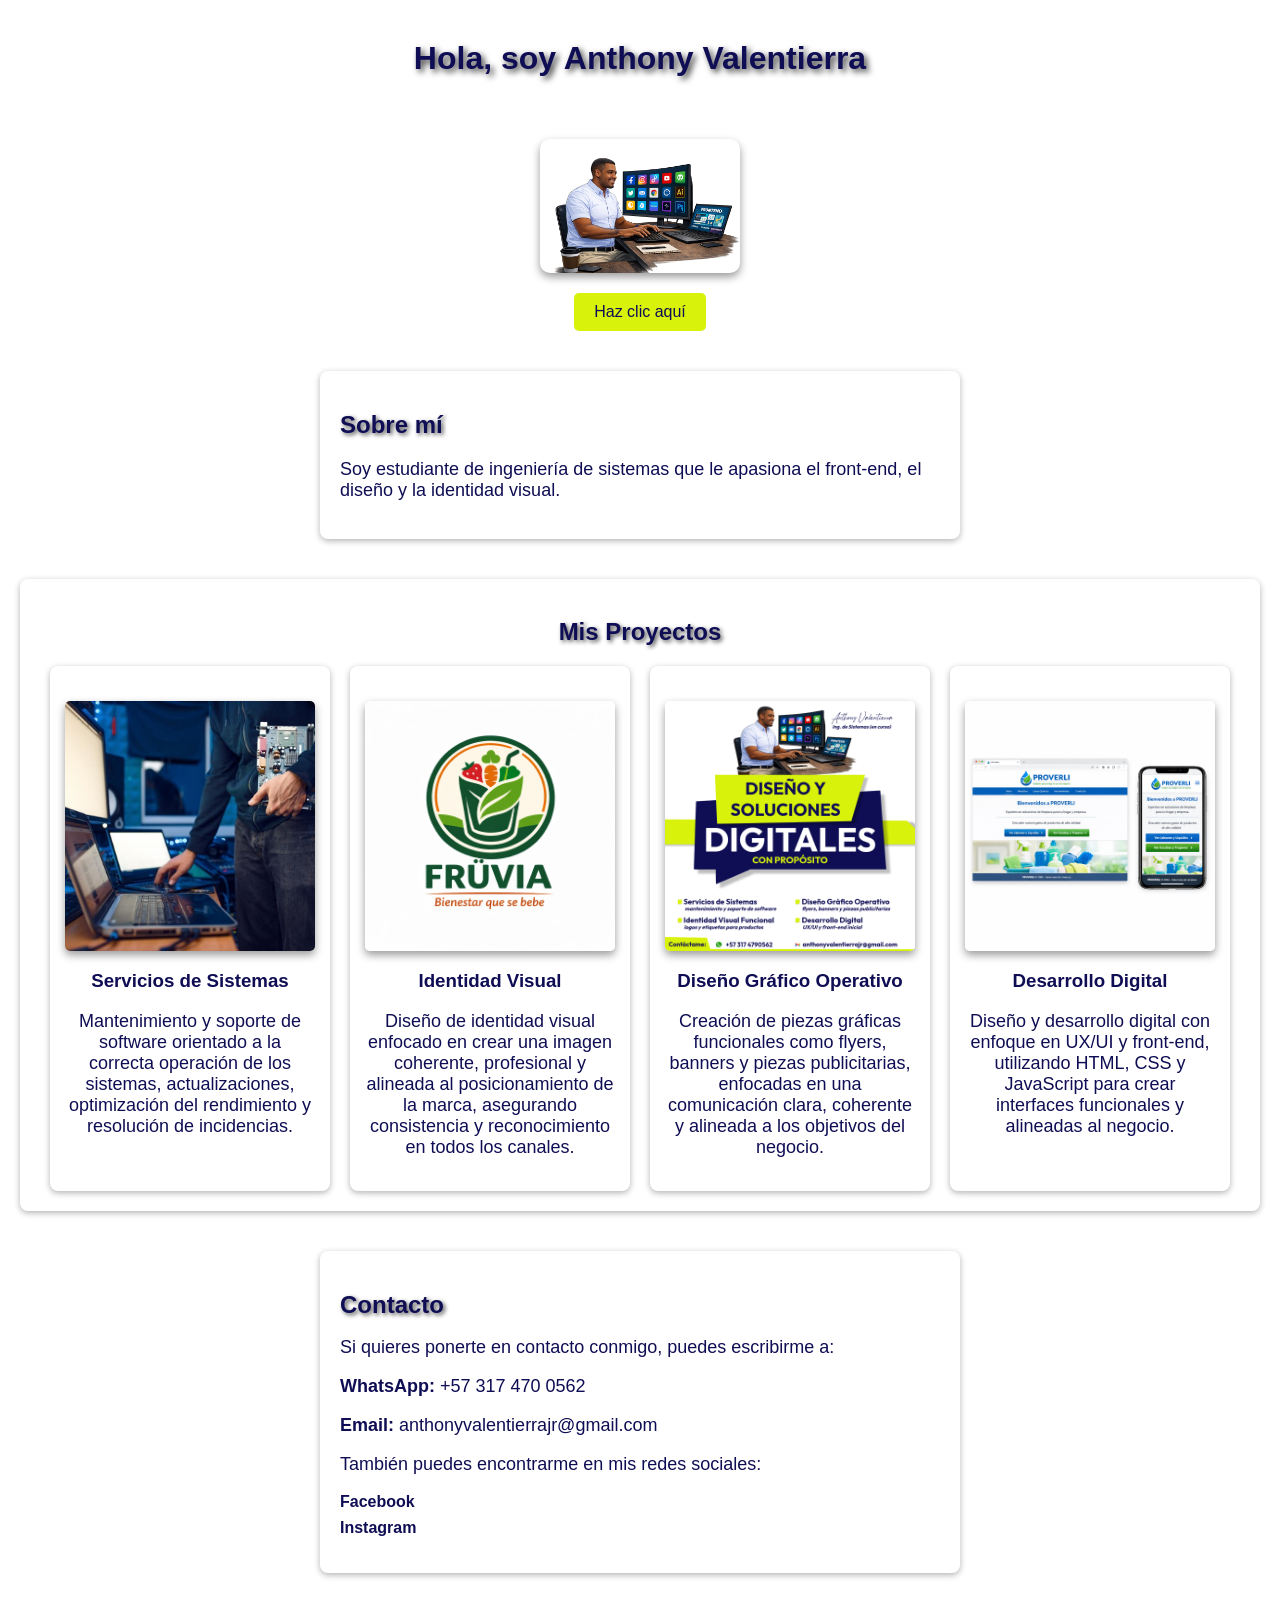
==== index.html @ 350c82b1 "Estructura inicial del sitio web" ====
<!DOCTYPE html>
<html lang="es">
<head>
    <meta charset="UTF-8">
    <title>Anthony Valentierra - Diseño Digital</title>
    <link rel="stylesheet" href="style.css">
</head>
<body>
    <h1>Hola, soy Anthony Valentierra</h1>
    <p>¡Diseño y doy soluciones digitales con propósito!</p>

    <img src="img/Ilustración digital 1 copy.png" alt="Logo de Anthony" width="200">

    <button onclick="saludar()">Haz clic aquí</button>

    <section>
        <h2>Sobre mí</h2>
        <p>Soy estudiante de ingeniería de sistemas que le apasiona el front-end, el diseño y la identidad visual.</p>
    </section>

  <section class="proyectos">
    <h2>Mis Proyectos</h2>
    <div class="contenedor-proyectos">
        <div class="tarjeta">
            <img src="img/computer-engineer-holds-pc-motherboard-network-equipment-maintenance-it-manager-his-workplace-professional-business-security-1-1.jpg" alt="Proyecto 1">
            <h3>Servicios de Sistemas</h3>
            <p>Mantenimiento y soporte de software orientado a la correcta operación de los sistemas, actualizaciones, optimización del rendimiento y resolución de incidencias.</p>
        </div>

        <div class="tarjeta">
            <img src="img/FRÜVIA_logo.jpeg" alt="Proyecto 2">
            <h3>Identidad Visual</h3>
            <p>Diseño de identidad visual enfocado en crear una imagen coherente, profesional y alineada al posicionamiento de la marca, asegurando consistencia y reconocimiento en todos los canales.</p>
        </div>

        <div class="tarjeta">
            <img src="img/FLYER DISEÑO Y SOLUCIONES DIGITALES CON PROPÓSITO.jpg" alt="Proyecto 3">
            <h3>Diseño Gráfico Operativo</h3>
            <p>Creación de piezas gráficas funcionales como flyers, banners y piezas publicitarias, enfocadas en una comunicación clara, coherente y alineada a los objetivos del negocio.</p>
        </div>

        <div class="tarjeta">
            <img src="img/PROVERLI idea visual de la web.jpg" alt="Proyecto 4">
            <h3>Desarrollo Digital</h3>
            <p>Diseño y desarrollo digital con enfoque en UX/UI y front-end, utilizando HTML, CSS y JavaScript para crear interfaces funcionales y alineadas al negocio.</p>
        </div>
    </div>
</section>

<section class="contacto">
    <h2>Contacto</h2>
    <p>Si quieres ponerte en contacto conmigo, puedes escribirme a:</p>
    <p><strong>WhatsApp:</strong> +57 317 470 0562</p>
    <p><strong>Email:</strong> anthonyvalentierrajr@gmail.com</p>
    <p>También puedes encontrarme en mis redes sociales:</p>
    <ul>
        <li><a href="https://www.facebook.com/anthony.valentierra" target="_blank">Facebook</a></li>
        <li><a href="https://www.instagram.com/anthonyvalg" target="_blank">Instagram</a></li>
    </ul>
</section>

    <script src="script.js"></script>
</body>
</html>
---- style.css ----
body {
  font-family: 'Segoe UI', Arial, sans-serif;
  background-color: #ffffff;
  color: #ffffff;
  margin: 0;
  padding: 0;
  text-align: center;
}

h1 {
  color: #0f0e54;
  margin-top: 40px;
  text-shadow: 3px 3px 6px rgba(0,0,0,0.8);
}

p {
  font-size: 18px;
}

button {
  background-color: #d9f20c;
  color: #0f0e54;
  border: none;
  padding: 10px 20px;
  font-size: 16px;
  border-radius: 5px;
  cursor: pointer;
  transition: background-color 0.3s ease;
}

button:hover {
  background-color: #c0d60a;
}

img {
  display: block;
  margin: 20px auto;
  border-radius: 10px;
  box-shadow: 0 4px 8px rgba(0,0,0,0.4);
}

section {
  margin: 40px auto;
  max-width: 600px;
  text-align: left;
  padding: 20px;
  background-color: #ffffff;
  color: #0f0e54;
  border-radius: 8px;
  box-shadow: 0 2px 6px rgba(0,0,0,0.3);
}

section h2 {
  color: #0f0e54;
  text-shadow: 2px 2px 4px rgba(0,0,0,0.7);
}

.proyectos {
  margin: 40px auto;
  max-width: 1200px;
  padding: 20px;
  background-color: #ffffff;
  color: #0f0e54;
  border-radius: 8px;
  box-shadow: 0 2px 6px rgba(0,0,0,0.3);
  text-align: center;
}

.proyectos h2 {
  color: #0f0e54;
  text-shadow: 2px 2px 4px rgba(0,0,0,0.7);
  margin-bottom: 20px;
}

.contenedor-proyectos {
  display: flex;
  justify-content: center;
  flex-wrap: wrap;
  gap: 20px;
}

.tarjeta {
  flex: 0 0 250px;
  padding: 15px;
  background-color: #ffffff;
  color: #0f0e54;
  border-radius: 8px;
  box-shadow: 0 2px 6px rgba(0,0,0,0.3);
  transition: transform 0.3s ease;
}

.tarjeta:hover {
  transform: scale(1.05);
}

.tarjeta img {
  width: 100%;
  border-radius: 5px;
  margin-bottom: 10px;
}

.contacto h2 {
  color: #0f0e54;
  margin-bottom: 15px;
}

.contacto ul {
  list-style: none;
  padding: 0;
}

.contacto li {
  margin: 8px 0;
}

.contacto a {
  color: #0f0e54;
  text-decoration: none;
  font-weight: bold;
}

.contacto a:hover {
  color: #d9f20c;
}
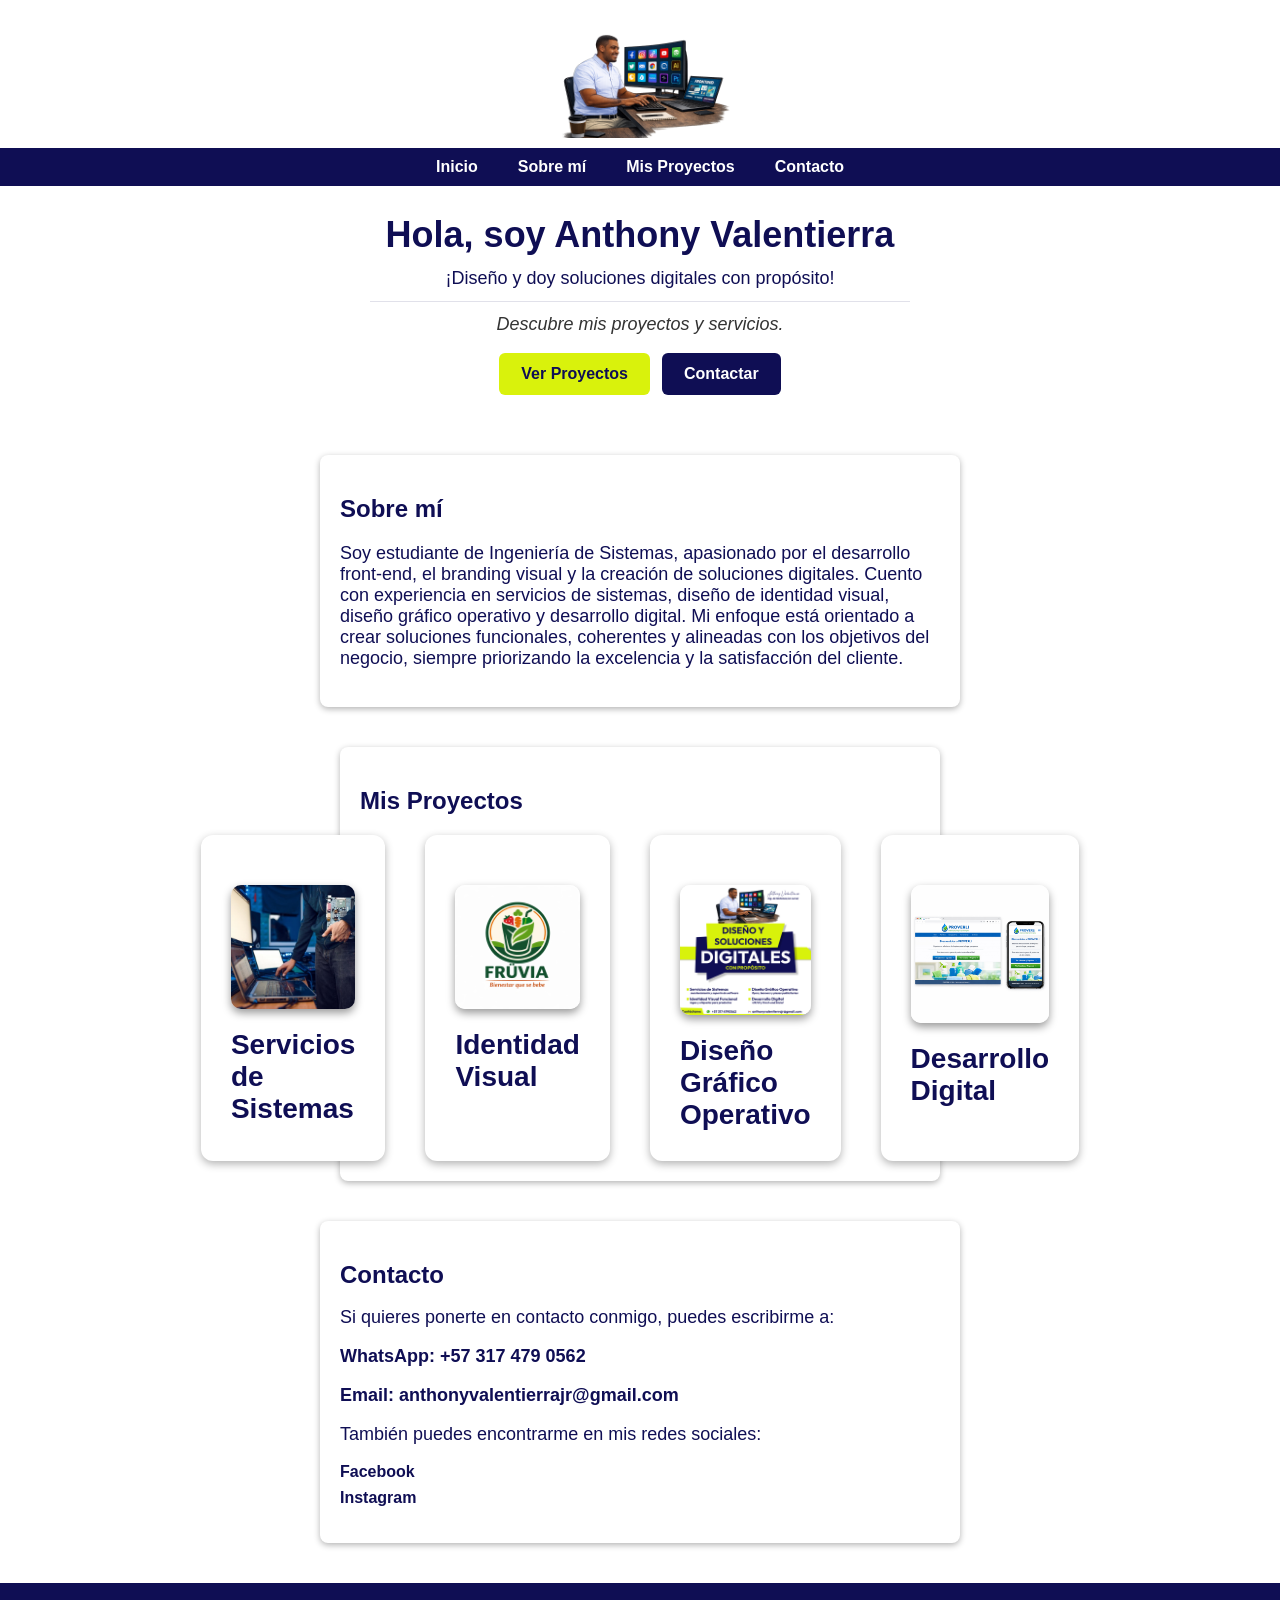
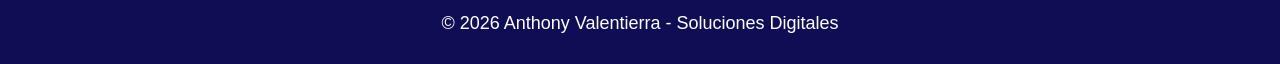
==== commit 4b25d6c4: "mejoras en responsive navbar" ====
--- a/index.html
+++ b/index.html
@@ -1,64 +1,85 @@
 <!DOCTYPE html>
 <html lang="es">
 <head>
-    <meta charset="UTF-8">
-    <title>Anthony Valentierra - Diseño Digital</title>
-    <link rel="stylesheet" href="style.css">
+  <meta charset="UTF-8">
+  <title>Anthony Valentierra - Soluciones Digitales</title>
+  <link rel="stylesheet" href="style.css">
 </head>
 <body>
-    <h1>Hola, soy Anthony Valentierra</h1>
-    <p>¡Diseño y doy soluciones digitales con propósito!</p>
 
-    <img src="img/Ilustración digital 1 copy.png" alt="Logo de Anthony" width="200">
+  <header class="site-header">
+    <div class="header-top">
+      <img src="img/Ilustración digital 1 copy.png" alt="Logo de Anthony Valentierra" class="logo">
+    </div>
+    <nav class="main-nav">
+      <ul>
+        <li><a href="index.html">Inicio</a></li>
+        <li><a href="#sobre-mi">Sobre mí</a></li>
+        <li><a href="#proyectos">Mis Proyectos</a></li>
+        <li><a href="#contacto">Contacto</a></li>
+      </ul>
+    </nav>
+  </header>
 
-    <button onclick="saludar()">Haz clic aquí</button>
+  <section class="hero">
+    <div class="hero-inner">
+      <h1>Hola, soy Anthony Valentierra</h1>
+      <p class="hero-sub">¡Diseño y doy soluciones digitales con propósito!</p>
+      <hr class="hero-divider">
+      <p class="hero-lead">Descubre mis proyectos y servicios.</p>
+      <div class="hero-ctas">
+        <a href="#proyectos" class="btn btn-primary">Ver Proyectos</a>
+        <a href="#contacto" class="btn btn-secondary">Contactar</a>
+      </div>
+    </div>
+  </section>
 
-    <section>
-        <h2>Sobre mí</h2>
-        <p>Soy estudiante de ingeniería de sistemas que le apasiona el front-end, el diseño y la identidad visual.</p>
-    </section>
+  <section class="sobre-mi" id="sobre-mi">
+    <h2>Sobre mí</h2>
+    <p>Soy estudiante de Ingeniería de Sistemas, apasionado por el desarrollo front-end, el branding visual y la creación de soluciones digitales. Cuento con experiencia en servicios de sistemas, diseño de identidad visual, diseño gráfico operativo y desarrollo digital. Mi enfoque está orientado a crear soluciones funcionales, coherentes y alineadas con los objetivos del negocio, siempre priorizando la excelencia y la satisfacción del cliente.</p>
+  </section>
 
-  <section class="proyectos">
+  <section class="proyectos" id="proyectos">
     <h2>Mis Proyectos</h2>
     <div class="contenedor-proyectos">
-        <div class="tarjeta">
-            <img src="img/computer-engineer-holds-pc-motherboard-network-equipment-maintenance-it-manager-his-workplace-professional-business-security-1-1.jpg" alt="Proyecto 1">
-            <h3>Servicios de Sistemas</h3>
-            <p>Mantenimiento y soporte de software orientado a la correcta operación de los sistemas, actualizaciones, optimización del rendimiento y resolución de incidencias.</p>
-        </div>
+      <a href="servicios_de_sistemas.html" class="tarjeta">
+        <img src="img/computer-engineer-holds-pc-motherboard-network-equipment-maintenance-it-manager-his-workplace-professional-business-security-1-1.jpg" alt="Servicios de Sistemas">
+        <h3>Servicios de Sistemas</h3>
+      </a>
 
-        <div class="tarjeta">
-            <img src="img/FRÜVIA_logo.jpeg" alt="Proyecto 2">
-            <h3>Identidad Visual</h3>
-            <p>Diseño de identidad visual enfocado en crear una imagen coherente, profesional y alineada al posicionamiento de la marca, asegurando consistencia y reconocimiento en todos los canales.</p>
-        </div>
+      <a href="identidad_visual.html" class="tarjeta">
+        <img src="img/FRÜVIA_logo.jpeg" alt="Identidad Visual">
+        <h3>Identidad Visual</h3>
+      </a>
 
-        <div class="tarjeta">
-            <img src="img/FLYER DISEÑO Y SOLUCIONES DIGITALES CON PROPÓSITO.jpg" alt="Proyecto 3">
-            <h3>Diseño Gráfico Operativo</h3>
-            <p>Creación de piezas gráficas funcionales como flyers, banners y piezas publicitarias, enfocadas en una comunicación clara, coherente y alineada a los objetivos del negocio.</p>
-        </div>
+      <a href="diseño_grafico_operativo.html" class="tarjeta">
+        <img src="img/FLYER DISEÑO Y SOLUCIONES DIGITALES CON PROPÓSITO.jpg" alt="Diseño Gráfico Operativo">
+        <h3>Diseño Gráfico Operativo</h3>
+      </a>
 
-        <div class="tarjeta">
-            <img src="img/PROVERLI idea visual de la web.jpg" alt="Proyecto 4">
-            <h3>Desarrollo Digital</h3>
-            <p>Diseño y desarrollo digital con enfoque en UX/UI y front-end, utilizando HTML, CSS y JavaScript para crear interfaces funcionales y alineadas al negocio.</p>
-        </div>
+      <a href="desarrollo_digital.html" class="tarjeta">
+        <img src="img/PROVERLI idea visual de la web.jpg" alt="Desarrollo Digital">
+        <h3>Desarrollo Digital</h3>
+      </a>
     </div>
-</section>
+  </section>
 
-<section class="contacto">
+  <section class="contacto" id="contacto">
     <h2>Contacto</h2>
     <p>Si quieres ponerte en contacto conmigo, puedes escribirme a:</p>
-    <p><strong>WhatsApp:</strong> +57 317 470 0562</p>
-    <p><strong>Email:</strong> anthonyvalentierrajr@gmail.com</p>
+    <p><strong>WhatsApp:</strong> <a href="https://wa.me/573174790562" target="_blank">+57 317 479 0562</a></p>
+    <p><strong>Email:</strong> <a href="mailto:anthonyvalentierrajr@gmail.com">anthonyvalentierrajr@gmail.com</a></p>
     <p>También puedes encontrarme en mis redes sociales:</p>
     <ul>
-        <li><a href="https://www.facebook.com/anthony.valentierra" target="_blank">Facebook</a></li>
-        <li><a href="https://www.instagram.com/anthonyvalg" target="_blank">Instagram</a></li>
+      <li><a href="https://www.facebook.com/anthony.valentierra" target="_blank">Facebook</a></li>
+      <li><a href="https://www.instagram.com/anthonyvalg" target="_blank">Instagram</a></li>
     </ul>
-</section>
+  </section>
 
-    <script src="script.js"></script>
+  <footer class="site-footer">
+    <p>© 2026 Anthony Valentierra - Soluciones Digitales</p>
+  </footer>
+
+  <script src="script.js"></script>
 </body>
 </html>
--- a/style.css
+++ b/style.css
@@ -1,16 +1,126 @@
 body {
   font-family: 'Segoe UI', Arial, sans-serif;
   background-color: #ffffff;
-  color: #ffffff;
+  color: #0f0e54;
   margin: 0;
   padding: 0;
   text-align: center;
 }
 
-h1 {
-  color: #0f0e54;
-  margin-top: 40px;
-  text-shadow: 3px 3px 6px rgba(0,0,0,0.8);
+.hero {
+  padding: 20px;
+  color: inherit;
+  text-align: center;
+}
+
+.hero-inner {
+  max-width: 900px;
+  margin: 0 auto;
+}
+
+.hero h1 {
+  font-size: 36px;
+  margin: 8px 0 12px 0;
+}
+
+.hero-sub {
+  margin: 0 0 12px 0;
+}
+
+.hero-divider {
+  width: 60%;
+  border: none;
+  height: 1px;
+  background: rgba(15,14,84,0.12);
+  margin: 12px auto;
+}
+
+.hero-lead {
+  color: #333;
+  font-style: italic;
+  margin: 8px 0 18px 0;
+}
+
+.hero-ctas {
+  display: flex;
+  gap: 12px;
+  justify-content: center;
+  flex-wrap: wrap;
+}
+
+.btn {
+  display: inline-block;
+  padding: 12px 22px;
+  border-radius: 6px;
+  text-decoration: none;
+  font-weight: 700;
+}
+
+.btn-primary {
+  background: #d9f20c;
+  color: #0f0e54;
+}
+
+.btn-secondary {
+  background: #0f0e54;
+  color: #ffffff;
+}
+
+.site-header .header-top {
+  max-width: 1100px;
+  margin: 18px auto 10px auto;
+  padding: 0 20px;
+}
+
+.logo {
+  width: 180px;
+  display: block;
+  margin: 0 auto;
+  border-radius: 0;
+  box-shadow: none;
+  background: transparent;
+}
+
+.main-nav {
+  background: #0f0e54;
+}
+
+.main-nav ul {
+  list-style: none;
+  margin: 0;
+  padding: 10px 20px;
+  max-width: 1100px;
+  margin-left: auto;
+  margin-right: auto;
+  display: flex;
+  gap: 20px;
+  justify-content: center;
+}
+
+.main-nav a {
+  color: #fff;
+  text-decoration: none;
+  padding: 8px 10px;
+  font-weight: 600;
+}
+
+.main-nav a:hover {
+  opacity: 0.9;
+}
+
+.hero-banner img {
+  width: 100%;
+  display: block;
+  height: auto;
+  border-radius: 0;
+}
+
+.site-footer {
+  background: #0f0e54;
+  color: #fff;
+  text-align: center;
+  padding: 12px 20px;
+  margin-top: 18px;
 }
 
 p {
@@ -39,68 +149,72 @@
   box-shadow: 0 4px 8px rgba(0,0,0,0.4);
 }
 
-section {
+section:not(.hero) {
   margin: 40px auto;
   max-width: 600px;
   text-align: left;
   padding: 20px;
   background-color: #ffffff;
-  color: #0f0e54;
+  color: inherit;
   border-radius: 8px;
   box-shadow: 0 2px 6px rgba(0,0,0,0.3);
 }
 
 section h2 {
-  color: #0f0e54;
-  text-shadow: 2px 2px 4px rgba(0,0,0,0.7);
+  color: inherit;
 }
 
 .proyectos {
   margin: 40px auto;
-  max-width: 1200px;
-  padding: 20px;
-  background-color: #ffffff;
-  color: #0f0e54;
-  border-radius: 8px;
-  box-shadow: 0 2px 6px rgba(0,0,0,0.3);
-  text-align: center;
-}
-
-.proyectos h2 {
-  color: #0f0e54;
-  text-shadow: 2px 2px 4px rgba(0,0,0,0.7);
-  margin-bottom: 20px;
+  width: 100%;
+  max-width: 100%;
+  padding: 80px 40px;
+  background-color: #ffffff;
+  color: inherit;
+  border-radius: 12px;
+  box-shadow: 0 4px 12px rgba(0,0,0,0.3);
+  text-align: center;
+  box-sizing: border-box;
 }
 
 .contenedor-proyectos {
   display: flex;
   justify-content: center;
   flex-wrap: wrap;
-  gap: 20px;
+  gap: 40px;
 }
 
 .tarjeta {
-  flex: 0 0 250px;
-  padding: 15px;
-  background-color: #ffffff;
-  color: #0f0e54;
-  border-radius: 8px;
-  box-shadow: 0 2px 6px rgba(0,0,0,0.3);
+  flex: 1 1 450px;
+  max-width: 600px;
+  padding: 30px;
+  background-color: #ffffff;
+  color: inherit;
+  border-radius: 12px;
+  box-shadow: 0 3px 8px rgba(0,0,0,0.3);
   transition: transform 0.3s ease;
+  cursor: pointer;
+  text-decoration: none;
 }
 
 .tarjeta:hover {
-  transform: scale(1.05);
+  transform: translateY(-5px);
 }
 
 .tarjeta img {
   width: 100%;
-  border-radius: 5px;
-  margin-bottom: 10px;
+  display: block;
+  height: auto;
+  border-radius: 10px;
+  margin-bottom: 20px;
+}
+
+.tarjeta h3 {
+  margin: 0;
+  font-size: 28px;
 }
 
 .contacto h2 {
-  color: #0f0e54;
   margin-bottom: 15px;
 }
 
@@ -122,3 +236,9 @@
 .contacto a:hover {
   color: #d9f20c;
 }
+
+@media (min-width: 1024px) {
+  .contenedor-proyectos {
+    flex-wrap: nowrap;
+  }
+}
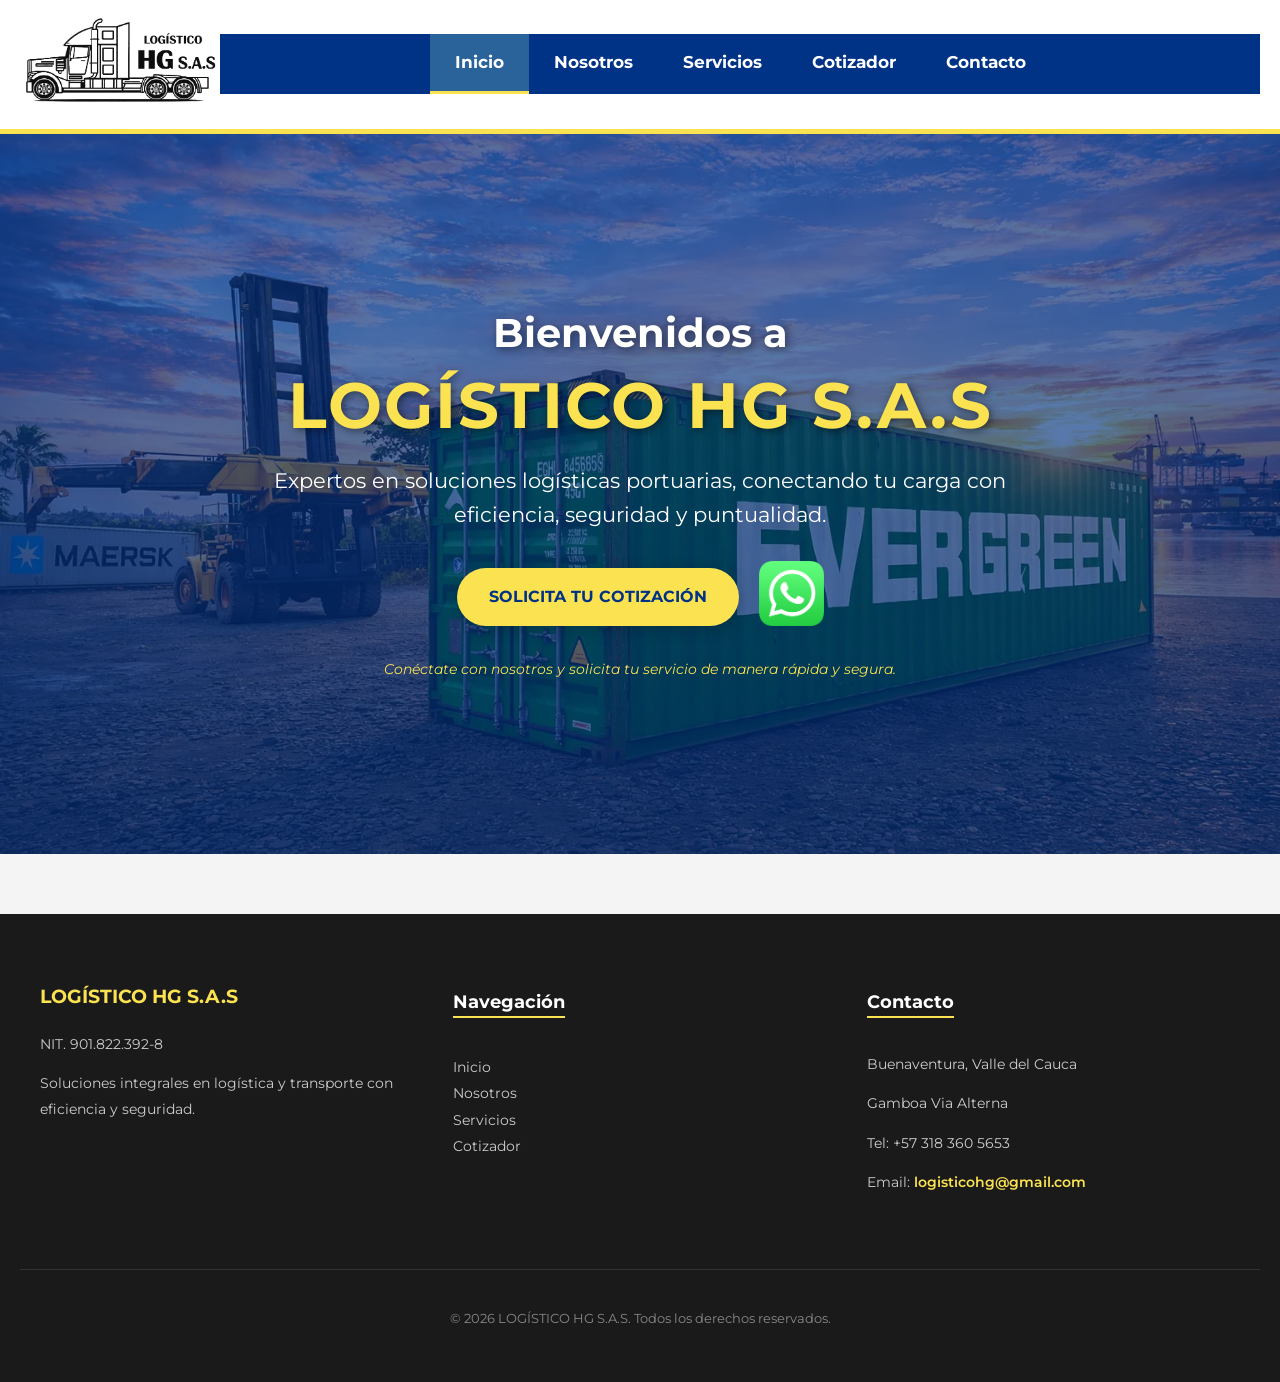
==== commit 3cede5cf: "Subiendo proyecto Logístico HG completo" ====
--- a/index.html
+++ b/index.html
@@ -2,84 +2,108 @@
 <html lang="es">
 <head>
   <meta charset="UTF-8">
-  <title>Anthony Valentierra - Soluciones Digitales</title>
+  <meta name="viewport" content="width=device-width, initial-scale=1.0">
+  <title>Logístico HG S.A.S | Soluciones Logísticas y Portuarias</title>
+  <link href="https://fonts.googleapis.com/css2?family=Montserrat:wght@400;600;700&display=swap" rel="stylesheet">
   <link rel="stylesheet" href="style.css">
 </head>
+
 <body>
 
-  <header class="site-header">
-    <div class="header-top">
-      <img src="img/Ilustración digital 1 copy.png" alt="Logo de Anthony Valentierra" class="logo">
-    </div>
-    <nav class="main-nav">
-      <ul>
-        <li><a href="index.html">Inicio</a></li>
-        <li><a href="#sobre-mi">Sobre mí</a></li>
-        <li><a href="#proyectos">Mis Proyectos</a></li>
-        <li><a href="#contacto">Contacto</a></li>
-      </ul>
-    </nav>
-  </header>
+<header>
+  <div class="logo">
+    <img src="img/logo-logistico-hg.png" alt="Logístico HG Logo">
+  </div>
 
+  <button class="menu-toggle" aria-label="Abrir menú">
+    <span></span>
+    <span></span>
+    <span></span>
+  </button>
+
+  <nav class="nav-container">
+    <ul class="nav-links">
+      <li><a href="index.html" class="active">Inicio</a></li>
+      <li><a href="nosotros.html">Nosotros</a></li>
+      <li><a href="servicios.html">Servicios</a></li>
+      <li><a href="cotizador.html">Cotizador</a></li>
+      <li><a href="contacto.html">Contacto</a></li>
+    </ul>
+  </nav>
+</header>
+
+<main>
   <section class="hero">
-    <div class="hero-inner">
-      <h1>Hola, soy Anthony Valentierra</h1>
-      <p class="hero-sub">¡Diseño y doy soluciones digitales con propósito!</p>
-      <hr class="hero-divider">
-      <p class="hero-lead">Descubre mis proyectos y servicios.</p>
-      <div class="hero-ctas">
-        <a href="#proyectos" class="btn btn-primary">Ver Proyectos</a>
-        <a href="#contacto" class="btn btn-secondary">Contactar</a>
+    <div class="hero-overlay">
+      <div class="hero-content">
+        <h1>Bienvenidos a <br><span>LOGÍSTICO HG S.A.S</span></h1>
+        <p>Expertos en soluciones logísticas portuarias, conectando tu carga con eficiencia, seguridad y puntualidad.</p>
+        
+        <div class="cta-buttons">
+          <a href="cotizador.html" class="btn-azul">Solicita tu cotización</a>
+          <a href="https://wa.me/573183605653?text=Hola,%20me%20gustaría%20recibir%20información%20sobre%20sus%20servicios%20logísticos."
+             class="whatsapp-link" target="_blank">
+             <img src="img/icono-whatsapp.png" alt="WhatsApp" class="icono-whatsapp">
+          </a>
+        </div>
+        
+        <p class="hero-footer-text">Conéctate con nosotros y solicita tu servicio de manera rápida y segura.</p>
       </div>
     </div>
   </section>
+</main>
 
-  <section class="sobre-mi" id="sobre-mi">
-    <h2>Sobre mí</h2>
-    <p>Soy estudiante de Ingeniería de Sistemas, apasionado por el desarrollo front-end, el branding visual y la creación de soluciones digitales. Cuento con experiencia en servicios de sistemas, diseño de identidad visual, diseño gráfico operativo y desarrollo digital. Mi enfoque está orientado a crear soluciones funcionales, coherentes y alineadas con los objetivos del negocio, siempre priorizando la excelencia y la satisfacción del cliente.</p>
-  </section>
+<footer>
+  <div class="footer-container">
+    <div class="footer-column">
+      <h3>LOGÍSTICO HG S.A.S</h3>
+      <p>NIT. 901.822.392-8</p>
+      <p>Soluciones integrales en logística y transporte con eficiencia y seguridad.</p>
+    </div>
 
-  <section class="proyectos" id="proyectos">
-    <h2>Mis Proyectos</h2>
-    <div class="contenedor-proyectos">
-      <a href="servicios_de_sistemas.html" class="tarjeta">
-        <img src="img/computer-engineer-holds-pc-motherboard-network-equipment-maintenance-it-manager-his-workplace-professional-business-security-1-1.jpg" alt="Servicios de Sistemas">
-        <h3>Servicios de Sistemas</h3>
-      </a>
+    <div class="footer-column">
+      <h4>Navegación</h4>
+      <ul>
+        <li><a href="index.html">Inicio</a></li>
+        <li><a href="nosotros.html">Nosotros</a></li>
+        <li><a href="servicios.html">Servicios</a></li>
+        <li><a href="cotizador.html">Cotizador</a></li>
+      </ul>
+    </div>
 
-      <a href="identidad_visual.html" class="tarjeta">
-        <img src="img/FRÜVIA_logo.jpeg" alt="Identidad Visual">
-        <h3>Identidad Visual</h3>
-      </a>
+    <div class="footer-column">
+      <h4>Contacto</h4>
+      <p>Buenaventura, Valle del Cauca</p>
+      <p>Gamboa Via Alterna</p>
+      <p>Tel: +57 318 360 5653</p>
+      <p>Email: <a href="mailto:logisticohg@gmail.com">logisticohg@gmail.com</a></p>
+    </div>
+  </div>
 
-      <a href="diseño_grafico_operativo.html" class="tarjeta">
-        <img src="img/FLYER DISEÑO Y SOLUCIONES DIGITALES CON PROPÓSITO.jpg" alt="Diseño Gráfico Operativo">
-        <h3>Diseño Gráfico Operativo</h3>
-      </a>
+  <div class="footer-bottom">
+    <p>&copy; 2026 LOGÍSTICO HG S.A.S. Todos los derechos reservados.</p>
+  </div>
+</footer>
 
-      <a href="desarrollo_digital.html" class="tarjeta">
-        <img src="img/PROVERLI idea visual de la web.jpg" alt="Desarrollo Digital">
-        <h3>Desarrollo Digital</h3>
-      </a>
-    </div>
-  </section>
+<script>
+  document.addEventListener("DOMContentLoaded", function() {
+    const menuToggle = document.querySelector('.menu-toggle');
+    const navContainer = document.querySelector('.nav-container');
 
-  <section class="contacto" id="contacto">
-    <h2>Contacto</h2>
-    <p>Si quieres ponerte en contacto conmigo, puedes escribirme a:</p>
-    <p><strong>WhatsApp:</strong> <a href="https://wa.me/573174790562" target="_blank">+57 317 479 0562</a></p>
-    <p><strong>Email:</strong> <a href="mailto:anthonyvalentierrajr@gmail.com">anthonyvalentierrajr@gmail.com</a></p>
-    <p>También puedes encontrarme en mis redes sociales:</p>
-    <ul>
-      <li><a href="https://www.facebook.com/anthony.valentierra" target="_blank">Facebook</a></li>
-      <li><a href="https://www.instagram.com/anthonyvalg" target="_blank">Instagram</a></li>
-    </ul>
-  </section>
+    // Menú móvil
+    menuToggle.addEventListener('click', () => {
+      navContainer.classList.toggle('active');
+    });
 
-  <footer class="site-footer">
-    <p>© 2026 Anthony Valentierra - Soluciones Digitales</p>
-  </footer>
+    // Cerrar menú al hacer clic
+    const links = document.querySelectorAll('.nav-links a');
+    links.forEach(link => {
+      link.addEventListener('click', () => {
+        navContainer.classList.remove('active');
+      });
+    });
+  });
+</script>
 
-  <script src="script.js"></script>
 </body>
 </html>
--- a/style.css
+++ b/style.css
@@ -1,244 +1,511 @@
+/* ============================================================
+    1. VARIABLES Y AJUSTES GLOBALES
+   ============================================================ */
+:root {
+  --azul-principal: #003285; /* Azul solicitado para títulos y barra */
+  --azul-oscuro: #2A629A;
+  --amarillo-hg: #FAE251;
+  --blanco: #ffffff;
+  --gris-fondo: #f4f4f4;
+  --negro-footer: #1a1a1a;
+}
+
+* {
+  box-sizing: border-box;
+}
+
 body {
-  font-family: 'Segoe UI', Arial, sans-serif;
-  background-color: #ffffff;
-  color: #0f0e54;
+  font-family: 'Montserrat', Arial, sans-serif;
+  color: #333;
+  line-height: 1.6;
   margin: 0;
   padding: 0;
+  background-color: var(--gris-fondo);
+  overflow-x: hidden;
+}
+
+/* Títulos unificados con el azul de la barra */
+h1, h2, h3, h4 {
+  font-weight: 700;
+  color: var(--azul-principal) !important;
   text-align: center;
-}
-
+  margin-bottom: 20px;
+}
+
+/* ============================================================
+    2. HEADER Y NAVEGACIÓN (BARRA AZUL)
+   ============================================================ */
+header {
+  background-color: var(--blanco);
+  padding: 15px 20px;
+  border-bottom: 5px solid var(--amarillo-hg);
+  display: flex;
+  justify-content: space-between;
+  align-items: center;
+  position: sticky;
+  top: 0;
+  z-index: 1000;
+}
+
+.logo img { 
+  max-width: 200px; 
+  height: auto; 
+}
+
+.menu-toggle {
+  display: none;
+  flex-direction: column;
+  justify-content: space-around;
+  width: 30px;
+  height: 25px;
+  background: transparent;
+  border: none;
+  cursor: pointer;
+}
+
+.menu-toggle span { 
+  width: 30px; 
+  height: 3px; 
+  background-color: var(--azul-principal); 
+  border-radius: 10px; 
+}
+
+nav { 
+  background: var(--azul-principal); 
+  width: 100%; 
+}
+
+nav ul { 
+  list-style: none; 
+  display: flex; 
+  justify-content: center; 
+  margin: 0; 
+  padding: 0; 
+}
+
+nav a {
+  color: var(--blanco);
+  text-decoration: none;
+  font-weight: bold;
+  font-size: 17px;
+  padding: 15px 25px;
+  display: inline-block;
+  transition: 0.3s;
+}
+
+nav a:hover, nav a.active { 
+  background-color: var(--azul-oscuro); 
+  border-bottom: 3px solid var(--amarillo-hg); 
+}
+
+/* ============================================================
+    3. INICIO: BANNER HERO ESTILO ZEBRA (CON TÍTULO ESCALONADO)
+   ============================================================ */
 .hero {
+  position: relative;
+  background-image: url('img/banner-logistico-hg.webp'); 
+  background-size: cover;
+  background-position: center;
+  background-repeat: no-repeat;
+  height: 80vh; 
+  width: 100%;
+  display: flex;
+  align-items: center;
+  justify-content: center;
+  margin: 0;
+}
+
+.hero-overlay {
+  background: rgba(0, 50, 133, 0.65); 
+  width: 100%;
+  height: 100%;
+  display: flex;
+  align-items: center;
+  justify-content: center;
   padding: 20px;
-  color: inherit;
+}
+
+.hero-content {
+  max-width: 900px;
   text-align: center;
-}
-
-.hero-inner {
-  max-width: 900px;
-  margin: 0 auto;
-}
-
-.hero h1 {
-  font-size: 36px;
-  margin: 8px 0 12px 0;
-}
-
-.hero-sub {
-  margin: 0 0 12px 0;
-}
-
-.hero-divider {
-  width: 60%;
-  border: none;
-  height: 1px;
-  background: rgba(15,14,84,0.12);
-  margin: 12px auto;
-}
-
-.hero-lead {
-  color: #333;
-  font-style: italic;
-  margin: 8px 0 18px 0;
-}
-
-.hero-ctas {
-  display: flex;
-  gap: 12px;
-  justify-content: center;
-  flex-wrap: wrap;
-}
-
-.btn {
-  display: inline-block;
-  padding: 12px 22px;
-  border-radius: 6px;
-  text-decoration: none;
+  color: var(--blanco);
+}
+
+/* Ajuste del Título Escalonado */
+.hero-content h1 {
+  font-size: clamp(1.8rem, 4vw, 2.5rem); /* Tamaño para el "Bienvenidos a" */
   font-weight: 700;
-}
-
-.btn-primary {
-  background: #d9f20c;
-  color: #0f0e54;
-}
-
-.btn-secondary {
-  background: #0f0e54;
-  color: #ffffff;
-}
-
-.site-header .header-top {
-  max-width: 1100px;
-  margin: 18px auto 10px auto;
-  padding: 0 20px;
-}
-
-.logo {
-  width: 180px;
-  display: block;
-  margin: 0 auto;
-  border-radius: 0;
-  box-shadow: none;
-  background: transparent;
-}
-
-.main-nav {
-  background: #0f0e54;
-}
-
-.main-nav ul {
-  list-style: none;
-  margin: 0;
-  padding: 10px 20px;
-  max-width: 1100px;
+  margin-bottom: 20px;
+  color: var(--blanco) !important;
+  text-shadow: 2px 2px 8px rgba(0,0,0,0.5);
+  line-height: 1.2;
+}
+
+.hero-content h1 span {
+  display: block; /* Baja a la siguiente línea */
+  font-size: clamp(2.5rem, 6vw, 4rem); /* Nombre de la empresa más grande */
+  color: var(--amarillo-hg) !important;
+  margin-top: 10px;
+  text-transform: uppercase;
+  letter-spacing: 2px;
+}
+
+.hero-content p {
+  font-size: clamp(1rem, 2vw, 1.3rem);
+  line-height: 1.6;
+  margin-bottom: 30px;
+  color: var(--blanco);
+  max-width: 750px;
   margin-left: auto;
   margin-right: auto;
-  display: flex;
+}
+
+.cta-buttons {
+  display: flex;
+  justify-content: center;
+  align-items: center;
   gap: 20px;
-  justify-content: center;
-}
-
-.main-nav a {
-  color: #fff;
+  margin-top: 25px;
+}
+
+.btn-azul {
+  background-color: var(--amarillo-hg); 
+  color: var(--azul-principal) !important;
+  border-radius: 50px; 
+  font-size: 16px;
+  font-weight: bold;
   text-decoration: none;
-  padding: 8px 10px;
-  font-weight: 600;
-}
-
-.main-nav a:hover {
-  opacity: 0.9;
-}
-
-.hero-banner img {
+  padding: 16px 32px;
+  transition: all 0.3s ease;
+  box-shadow: 0 4px 15px rgba(0,0,0,0.2);
+  text-transform: uppercase;
+}
+
+.btn-azul:hover {
+  background-color: var(--blanco);
+  transform: translateY(-4px);
+}
+
+.icono-whatsapp {
+  width: 65px;
+  height: 65px;
+  transition: transform 0.3s cubic-bezier(0.175, 0.885, 0.32, 1.275);
+}
+
+.icono-whatsapp:hover { 
+  transform: scale(1.2) rotate(8deg); 
+}
+
+.hero-footer-text {
+  margin-top: 25px;
+  font-size: 0.9rem !important;
+  font-style: italic;
+  color: var(--amarillo-hg) !important;
+}
+
+/* ============================================================
+    4. SECCIÓN NOSOTROS
+   ============================================================ */
+.nosotros { 
+  padding: 60px 20px; 
+}
+
+.nosotros-contenido {
+  display: flex;
+  flex-wrap: wrap;
+  align-items: center;
+  max-width: 1200px;
+  margin: 0 auto 60px auto;
+  gap: 40px;
+}
+
+.nosotros-contenido.reverse { 
+  flex-direction: row-reverse; 
+}
+
+.nosotros-imagen { 
+  flex: 1 1 45%; 
+}
+
+.nosotros-imagen img { 
+  width: 100%; 
+  border-radius: 8px; 
+  box-shadow: 0 6px 12px rgba(0,0,0,0.1); 
+}
+
+.nosotros-texto { 
+  flex: 1 1 50%; 
+  text-align: left; 
+}
+
+.nosotros-texto h2 { 
+  text-align: left; 
+}
+
+/* ============================================================
+    5. SECCIÓN SERVICIOS
+   ============================================================ */
+.container { 
+  padding: 40px 20px; 
+  max-width: 1200px; 
+  margin: 0 auto; 
+}
+
+.container p {
+  text-align: center;
+  max-width: 800px;
+  margin: 0 auto 30px auto;
+  display: block;
+}
+
+.servicios-grid {
+  display: grid;
+  grid-template-columns: repeat(3, 1fr);
+  gap: 25px;
+  margin-top: 30px;
+}
+
+.producto-card {
+  background: var(--blanco);
+  padding: 25px;
+  border-radius: 8px;
+  border: 1px solid #ddd;
+  text-align: center;
+  transition: all 0.4s ease;
+}
+
+.producto-card:hover {
+  transform: translateY(-12px);
+  box-shadow: 0 15px 30px rgba(0,0,0,0.15);
+  border-color: var(--azul-principal);
+}
+
+.producto-card img { 
+  max-width: 100%; 
+  border-radius: 5px; 
+  margin-bottom: 15px; 
+}
+
+/* ============================================================
+    6. FORMULARIOS
+   ============================================================ */
+.cotizador, .contacto-form {
+  max-width: 600px; 
+  margin: 60px auto; 
+  padding: 35px; 
+  background: var(--blanco); 
+  border-radius: 10px; 
+  box-shadow: 0 4px 12px rgba(0,0,0,0.1);
+}
+
+.cotizador label, .contacto-form label {
+  display: block;
+  margin-bottom: 8px;
+  font-weight: bold;
+  color: #333;
+  font-size: 15px;
+  text-align: left;
+}
+
+input, select, textarea { 
+  width: 100%; 
+  padding: 12px; 
+  margin-bottom: 15px; 
+  border: 1px solid #ccc; 
+  border-radius: 6px; 
+}
+
+button[type="submit"] {
+  background-color: var(--azul-principal);
+  color: var(--blanco);
+  border: none;
+  padding: 14px 30px;
+  border-radius: 6px;
+  font-weight: bold;
+  font-size: 16px;
+  cursor: pointer;
+  transition: all 0.3s ease;
   width: 100%;
-  display: block;
-  height: auto;
-  border-radius: 0;
-}
-
-.site-footer {
-  background: #0f0e54;
-  color: #fff;
-  text-align: center;
-  padding: 12px 20px;
-  margin-top: 18px;
-}
-
-p {
-  font-size: 18px;
-}
-
-button {
-  background-color: #d9f20c;
-  color: #0f0e54;
-  border: none;
-  padding: 10px 20px;
-  font-size: 16px;
-  border-radius: 5px;
-  cursor: pointer;
-  transition: background-color 0.3s ease;
-}
-
-button:hover {
-  background-color: #c0d60a;
-}
-
-img {
-  display: block;
-  margin: 20px auto;
-  border-radius: 10px;
-  box-shadow: 0 4px 8px rgba(0,0,0,0.4);
-}
-
-section:not(.hero) {
-  margin: 40px auto;
-  max-width: 600px;
-  text-align: left;
-  padding: 20px;
-  background-color: #ffffff;
-  color: inherit;
-  border-radius: 8px;
-  box-shadow: 0 2px 6px rgba(0,0,0,0.3);
-}
-
-section h2 {
-  color: inherit;
-}
-
-.proyectos {
-  margin: 40px auto;
-  width: 100%;
-  max-width: 100%;
-  padding: 80px 40px;
-  background-color: #ffffff;
-  color: inherit;
-  border-radius: 12px;
-  box-shadow: 0 4px 12px rgba(0,0,0,0.3);
-  text-align: center;
-  box-sizing: border-box;
-}
-
-.contenedor-proyectos {
-  display: flex;
-  justify-content: center;
+}
+
+button[type="submit"]:hover {
+  background-color: var(--azul-oscuro);
+  letter-spacing: 1px;
+  box-shadow: 0 6px 20px rgba(0, 50, 133, 0.3);
+  transform: translateY(-2px);
+}
+
+.contacto-grid {
+  display: flex;
   flex-wrap: wrap;
   gap: 40px;
-}
-
-.tarjeta {
-  flex: 1 1 450px;
-  max-width: 600px;
-  padding: 30px;
-  background-color: #ffffff;
-  color: inherit;
-  border-radius: 12px;
-  box-shadow: 0 3px 8px rgba(0,0,0,0.3);
-  transition: transform 0.3s ease;
-  cursor: pointer;
+  justify-content: center;
+  align-items: flex-start;
+  margin-top: 40px;
+}
+
+.contacto-imagen { 
+  flex: 1; 
+  max-width: 550px; 
+}
+
+.contacto-imagen img { 
+  width: 100%; 
+  border-radius: 10px; 
+  box-shadow: 0 4px 10px rgba(0,0,0,0.1); 
+}
+
+.contacto-form { 
+  flex: 1; 
+  max-width: 450px; 
+  margin: 0; 
+}
+
+/* ============================================================
+    7. FOOTER
+   ============================================================ */
+footer {
+  background-color: var(--negro-footer);
+  color: var(--blanco);
+  padding: 50px 20px 40px 20px; 
+  margin-top: 60px;
+}
+
+.footer-container {
+  max-width: 1200px;
+  margin: 0 auto;
+  display: flex;
+  flex-wrap: wrap;
+  justify-content: space-between;
+  gap: 40px;
+  padding-bottom: 30px;
+}
+
+.footer-column {
+  flex: 1 1 250px;
+}
+
+.footer-column h3 {
+  color: var(--amarillo-hg) !important;
+  text-align: left;
+  margin-bottom: 20px;
+}
+
+.footer-column h4 {
+  color: var(--blanco) !important;
+  border-bottom: 2px solid var(--amarillo-hg);
+  display: inline-block;
+  margin-bottom: 20px;
+  font-size: 18px;
+  text-align: left;
+}
+
+.footer-column p, .footer-column li a {
+  font-size: 14px;
+  color: #cccccc;
   text-decoration: none;
-}
-
-.tarjeta:hover {
-  transform: translateY(-5px);
-}
-
-.tarjeta img {
-  width: 100%;
-  display: block;
-  height: auto;
-  border-radius: 10px;
-  margin-bottom: 20px;
-}
-
-.tarjeta h3 {
-  margin: 0;
-  font-size: 28px;
-}
-
-.contacto h2 {
-  margin-bottom: 15px;
-}
-
-.contacto ul {
+  line-height: 1.8;
+}
+
+.footer-column ul {
   list-style: none;
   padding: 0;
 }
 
-.contacto li {
-  margin: 8px 0;
-}
-
-.contacto a {
-  color: #0f0e54;
-  text-decoration: none;
-  font-weight: bold;
-}
-
-.contacto a:hover {
-  color: #d9f20c;
-}
-
-@media (min-width: 1024px) {
-  .contenedor-proyectos {
-    flex-wrap: nowrap;
-  }
-}+.footer-column ul li a:hover {
+  color: var(--amarillo-hg);
+  padding-left: 5px;
+  transition: 0.3s;
+}
+
+.footer-bottom {
+  border-top: 1px solid #333;
+  margin-top: 30px;
+  padding-top: 25px;
+  text-align: center;
+}
+
+.footer-bottom p {
+  font-size: 13px;
+  color: #888 !important;
+}
+
+/* Resaltado automático del email en todas las páginas */
+.footer-column a[href^="mailto:"] {
+    color: var(--amarillo-hg) !important; /* Usa el amarillo que definimos en las variables */
+    font-weight: 600;
+    text-decoration: none;
+    transition: 0.3s ease;
+}
+
+.footer-column a[href^="mailto:"]:hover {
+    color: var(--blanco) !important;
+    text-decoration: underline;
+}
+
+/* ============================================================
+    8. RESPONSIVE
+   ============================================================ */
+@media screen and (max-width: 768px) {
+  .menu-toggle { 
+    display: flex; 
+  }
+
+  .nav-container {
+    position: fixed; 
+    top: 0; 
+    right: -100%; 
+    width: 260px; 
+    height: 100vh;
+    background-color: var(--azul-principal); 
+    transition: 0.4s; 
+    z-index: 1050;
+    box-shadow: -5px 0 15px rgba(0,0,0,0.3);
+  }
+
+  .nav-container.active { 
+    right: 0; 
+  }
+
+  nav ul { 
+    flex-direction: column; 
+    padding-top: 70px; 
+  }
+
+  nav a { 
+    width: 100%; 
+    border-bottom: 1px solid rgba(255,255,255,0.1); 
+    padding: 20px; 
+  }
+
+  .nosotros-contenido, .contacto-grid, .servicios-grid {
+    flex-direction: column !important;
+    grid-template-columns: 1fr;
+  }
+
+  .nosotros-texto, .nosotros-texto h2, .footer-column h3, .footer-column h4, .container p { 
+    text-align: center; 
+  }
+
+  .hero {
+    height: 70vh;
+  }
+
+  .hero-content h1 span {
+    font-size: 2.2rem; /* Tamaño más cómodo para celulares */
+  }
+
+  .cta-buttons {
+    flex-direction: column;
+    gap: 15px;
+  }
+}
+
+/* ============================================================
+    9. ANIMACIONES
+   ============================================================ */
+.animado { opacity: 0; transition: 0.8s ease-out; }
+.animado.visible { opacity: 1; transform: none; }
+.slide-left { transform: translateX(-50px); }
+.slide-right { transform: translateX(50px); }
+.zoom { transform: scale(0.8); }
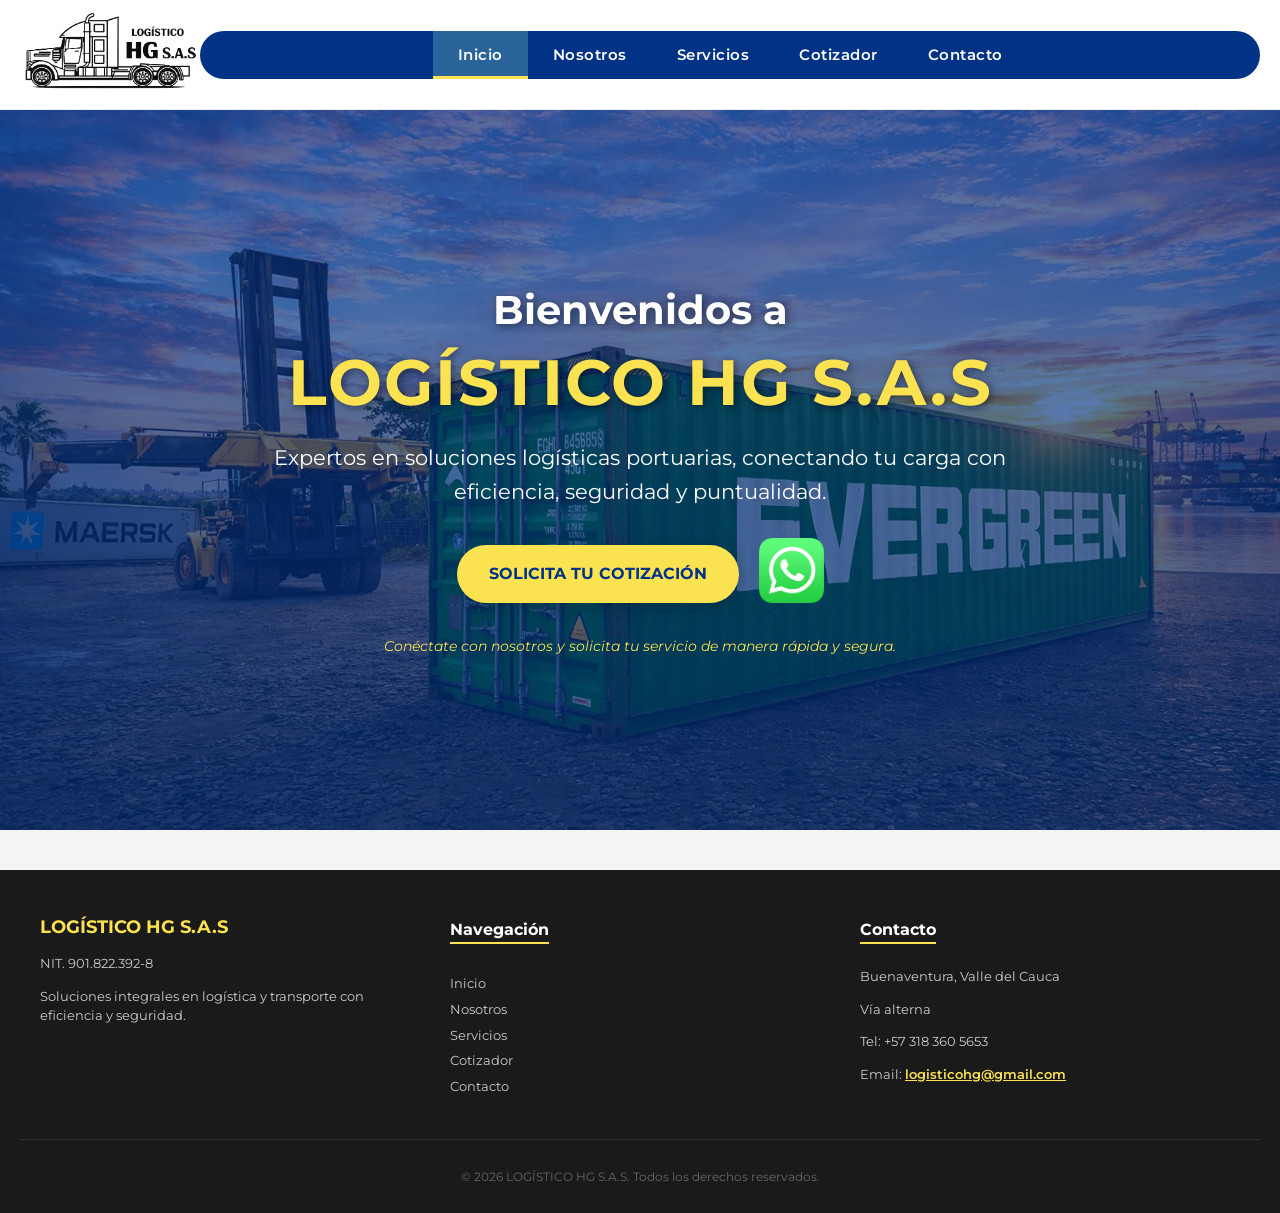
==== commit afbfa1fb: "Versión estable y segura de Logístico HG S.A.S" ====
--- a/index.html
+++ b/index.html
@@ -42,7 +42,7 @@
         <div class="cta-buttons">
           <a href="cotizador.html" class="btn-azul">Solicita tu cotización</a>
           <a href="https://wa.me/573183605653?text=Hola,%20me%20gustaría%20recibir%20información%20sobre%20sus%20servicios%20logísticos."
-             class="whatsapp-link" target="_blank">
+             class="whatsapp-link" target="_blank" rel="noopener noreferrer">
              <img src="img/icono-whatsapp.png" alt="WhatsApp" class="icono-whatsapp">
           </a>
         </div>
@@ -68,13 +68,14 @@
         <li><a href="nosotros.html">Nosotros</a></li>
         <li><a href="servicios.html">Servicios</a></li>
         <li><a href="cotizador.html">Cotizador</a></li>
+        <li><a href="contacto.html">Contacto</a></li>
       </ul>
     </div>
 
     <div class="footer-column">
       <h4>Contacto</h4>
       <p>Buenaventura, Valle del Cauca</p>
-      <p>Gamboa Via Alterna</p>
+      <p>Vía alterna</p>
       <p>Tel: +57 318 360 5653</p>
       <p>Email: <a href="mailto:logisticohg@gmail.com">logisticohg@gmail.com</a></p>
     </div>
@@ -85,25 +86,6 @@
   </div>
 </footer>
 
-<script>
-  document.addEventListener("DOMContentLoaded", function() {
-    const menuToggle = document.querySelector('.menu-toggle');
-    const navContainer = document.querySelector('.nav-container');
-
-    // Menú móvil
-    menuToggle.addEventListener('click', () => {
-      navContainer.classList.toggle('active');
-    });
-
-    // Cerrar menú al hacer clic
-    const links = document.querySelectorAll('.nav-links a');
-    links.forEach(link => {
-      link.addEventListener('click', () => {
-        navContainer.classList.remove('active');
-      });
-    });
-  });
-</script>
-
+<script src="script.js"></script>
 </body>
 </html>
--- a/style.css
+++ b/style.css
@@ -33,46 +33,30 @@
 }
 
 /* ============================================================
-    2. HEADER Y NAVEGACIÓN (BARRA AZUL)
+    2. HEADER Y NAVEGACIÓN
    ============================================================ */
 header {
   background-color: var(--blanco);
-  padding: 15px 20px;
-  border-bottom: 5px solid var(--amarillo-hg);
+  padding: 10px 20px;
   display: flex;
   justify-content: space-between;
   align-items: center;
   position: sticky;
   top: 0;
   z-index: 1000;
+  border-bottom: 1px solid #eee; 
 }
 
 .logo img { 
-  max-width: 200px; 
+  max-width: 180px; 
   height: auto; 
 }
 
-.menu-toggle {
-  display: none;
-  flex-direction: column;
-  justify-content: space-around;
-  width: 30px;
-  height: 25px;
-  background: transparent;
-  border: none;
-  cursor: pointer;
-}
-
-.menu-toggle span { 
-  width: 30px; 
-  height: 3px; 
+nav { 
   background-color: var(--azul-principal); 
-  border-radius: 10px; 
-}
-
-nav { 
-  background: var(--azul-principal); 
-  width: 100%; 
+  width: 100%;
+  border-radius: 50px; 
+  overflow: hidden; 
 }
 
 nav ul { 
@@ -86,20 +70,38 @@
 nav a {
   color: var(--blanco);
   text-decoration: none;
-  font-weight: bold;
-  font-size: 17px;
-  padding: 15px 25px;
+  font-weight: 600;
+  font-size: 15px;
+  padding: 12px 25px; 
   display: inline-block;
-  transition: 0.3s;
+  transition: all 0.3s ease;
+  text-transform: capitalize; 
+  letter-spacing: 0.5px;
 }
 
 nav a:hover, nav a.active { 
   background-color: var(--azul-oscuro); 
-  border-bottom: 3px solid var(--amarillo-hg); 
-}
-
-/* ============================================================
-    3. INICIO: BANNER HERO ESTILO ZEBRA (CON TÍTULO ESCALONADO)
+  box-shadow: inset 0 -3px 0 var(--amarillo-hg); 
+}
+
+.menu-toggle {
+  display: none;
+  flex-direction: column;
+  gap: 5px;
+  background: transparent;
+  border: none;
+  cursor: pointer;
+}
+
+.menu-toggle span { 
+  width: 30px; 
+  height: 3px; 
+  background-color: var(--azul-principal); 
+  border-radius: 10px; 
+}
+
+/* ============================================================
+    3. INICIO: BANNER HERO ESTILO ZEBRA
    ============================================================ */
 .hero {
   position: relative;
@@ -113,6 +115,7 @@
   align-items: center;
   justify-content: center;
   margin: 0;
+  z-index: 1; /* Agregado para detección de clic */
 }
 
 .hero-overlay {
@@ -131,9 +134,8 @@
   color: var(--blanco);
 }
 
-/* Ajuste del Título Escalonado */
 .hero-content h1 {
-  font-size: clamp(1.8rem, 4vw, 2.5rem); /* Tamaño para el "Bienvenidos a" */
+  font-size: clamp(1.8rem, 4vw, 2.5rem);
   font-weight: 700;
   margin-bottom: 20px;
   color: var(--blanco) !important;
@@ -142,8 +144,8 @@
 }
 
 .hero-content h1 span {
-  display: block; /* Baja a la siguiente línea */
-  font-size: clamp(2.5rem, 6vw, 4rem); /* Nombre de la empresa más grande */
+  display: block; 
+  font-size: clamp(2.5rem, 6vw, 4rem); 
   color: var(--amarillo-hg) !important;
   margin-top: 10px;
   text-transform: uppercase;
@@ -208,6 +210,8 @@
    ============================================================ */
 .nosotros { 
   padding: 60px 20px; 
+  position: relative;
+  z-index: 1; /* Agregado para detección de clic */
 }
 
 .nosotros-contenido {
@@ -249,6 +253,8 @@
   padding: 40px 20px; 
   max-width: 1200px; 
   margin: 0 auto; 
+  position: relative;
+  z-index: 1; /* Agregado para detección de clic */
 }
 
 .container p {
@@ -266,24 +272,29 @@
 }
 
 .producto-card {
-  background: var(--blanco);
-  padding: 25px;
-  border-radius: 8px;
-  border: 1px solid #ddd;
-  text-align: center;
-  transition: all 0.4s ease;
+    background: var(--blanco);
+    padding: 25px;
+    border-radius: 10px;
+    border: 1px solid #ddd;
+    text-align: center;
+    transition: all 0.4s cubic-bezier(0.165, 0.84, 0.44, 1); 
 }
 
 .producto-card:hover {
-  transform: translateY(-12px);
-  box-shadow: 0 15px 30px rgba(0,0,0,0.15);
-  border-color: var(--azul-principal);
-}
-
-.producto-card img { 
-  max-width: 100%; 
-  border-radius: 5px; 
-  margin-bottom: 15px; 
+    transform: translateY(-10px);
+    box-shadow: 0 15px 30px rgba(0, 50, 133, 0.15);
+    border-color: var(--azul-principal);
+}
+
+.producto-card img {
+    max-width: 100%;
+    border-radius: 5px;
+    margin-bottom: 15px;
+    transition: transform 0.3s ease;
+}
+
+.producto-card:hover img {
+    transform: scale(1.05);
 }
 
 /* ============================================================
@@ -296,6 +307,8 @@
   background: var(--blanco); 
   border-radius: 10px; 
   box-shadow: 0 4px 12px rgba(0,0,0,0.1);
+  position: relative;
+  z-index: 1;
 }
 
 .cotizador label, .contacto-form label {
@@ -316,23 +329,22 @@
 }
 
 button[type="submit"] {
-  background-color: var(--azul-principal);
-  color: var(--blanco);
-  border: none;
-  padding: 14px 30px;
-  border-radius: 6px;
-  font-weight: bold;
-  font-size: 16px;
-  cursor: pointer;
-  transition: all 0.3s ease;
-  width: 100%;
+    background-color: var(--azul-principal);
+    color: #ffffff !important;
+    border: none;
+    padding: 14px 30px;
+    border-radius: 6px;
+    font-weight: bold;
+    font-size: 16px;
+    cursor: pointer;
+    width: 100%;
+    transition: all 0.3s ease;
 }
 
 button[type="submit"]:hover {
-  background-color: var(--azul-oscuro);
-  letter-spacing: 1px;
-  box-shadow: 0 6px 20px rgba(0, 50, 133, 0.3);
-  transform: translateY(-2px);
+    background-color: var(--azul-oscuro);
+    transform: translateY(-4px);
+    box-shadow: 0 6px 15px rgba(0, 50, 133, 0.3);
 }
 
 .contacto-grid {
@@ -367,8 +379,8 @@
 footer {
   background-color: var(--negro-footer);
   color: var(--blanco);
-  padding: 50px 20px 40px 20px; 
-  margin-top: 60px;
+  padding: 25px 20px 15px 20px; 
+  margin-top: 40px;
 }
 
 .footer-container {
@@ -377,34 +389,35 @@
   display: flex;
   flex-wrap: wrap;
   justify-content: space-between;
-  gap: 40px;
-  padding-bottom: 30px;
+  gap: 30px;
+  padding-bottom: 10px;
 }
 
 .footer-column {
-  flex: 1 1 250px;
+  flex: 1 1 200px;
 }
 
 .footer-column h3 {
   color: var(--amarillo-hg) !important;
   text-align: left;
-  margin-bottom: 20px;
+  margin-bottom: 10px;
+  font-size: 1.1rem;
 }
 
 .footer-column h4 {
   color: var(--blanco) !important;
   border-bottom: 2px solid var(--amarillo-hg);
   display: inline-block;
-  margin-bottom: 20px;
-  font-size: 18px;
+  margin-bottom: 10px;
+  font-size: 16px;
   text-align: left;
 }
 
 .footer-column p, .footer-column li a {
-  font-size: 14px;
+  font-size: 13px;
   color: #cccccc;
   text-decoration: none;
-  line-height: 1.8;
+  line-height: 1.5;
 }
 
 .footer-column ul {
@@ -418,29 +431,21 @@
   transition: 0.3s;
 }
 
+.footer-column a[href^="mailto:"] {
+    color: var(--amarillo-hg) !important;
+    font-weight: 600;
+}
+
 .footer-bottom {
   border-top: 1px solid #333;
-  margin-top: 30px;
-  padding-top: 25px;
+  margin-top: 15px;
+  padding-top: 15px;
   text-align: center;
 }
 
 .footer-bottom p {
-  font-size: 13px;
-  color: #888 !important;
-}
-
-/* Resaltado automático del email en todas las páginas */
-.footer-column a[href^="mailto:"] {
-    color: var(--amarillo-hg) !important; /* Usa el amarillo que definimos en las variables */
-    font-weight: 600;
-    text-decoration: none;
-    transition: 0.3s ease;
-}
-
-.footer-column a[href^="mailto:"]:hover {
-    color: var(--blanco) !important;
-    text-decoration: underline;
+  font-size: 12px;
+  color: #666 !important;
 }
 
 /* ============================================================
@@ -451,31 +456,55 @@
     display: flex; 
   }
 
+  /* ============================================================
+    8. RESPONSIVE
+   ============================================================ */
+@media screen and (max-width: 768px) {
+  .menu-toggle { 
+    display: flex; 
+  }
+
   .nav-container {
     position: fixed; 
-    top: 0; 
+    top: 10px; 
     right: -100%; 
     width: 260px; 
-    height: 100vh;
     background-color: var(--azul-principal); 
     transition: 0.4s; 
-    z-index: 1050;
+    z-index: 99999 !important; 
+    pointer-events: all !important;
     box-shadow: -5px 0 15px rgba(0,0,0,0.3);
-  }
+    border-radius: 15px 0 15px 15px;
+    padding-bottom: 8px;
+  }
+
+  /* ... el resto del código sigue igual ... */
+}
 
   .nav-container.active { 
     right: 0; 
   }
 
+  .nav-container::before {
+    content: "¡Hola!";
+    display: block;
+    color: #FAE251;
+    font-size: 20px;
+    font-weight: bold;
+    padding: 15px 25px 8px 25px; 
+    text-align: left;
+    line-height: 1.2;
+  }
+
   nav ul { 
     flex-direction: column; 
-    padding-top: 70px; 
+    padding: 0; 
   }
 
   nav a { 
     width: 100%; 
     border-bottom: 1px solid rgba(255,255,255,0.1); 
-    padding: 20px; 
+    padding: 12px 25px; 
   }
 
   .nosotros-contenido, .contacto-grid, .servicios-grid {
@@ -492,7 +521,7 @@
   }
 
   .hero-content h1 span {
-    font-size: 2.2rem; /* Tamaño más cómodo para celulares */
+    font-size: 2.2rem;
   }
 
   .cta-buttons {
@@ -502,10 +531,24 @@
 }
 
 /* ============================================================
-    9. ANIMACIONES
+    9. ANIMACIONES Y SOLUCIÓN DE SCROLL
    ============================================================ */
 .animado { opacity: 0; transition: 0.8s ease-out; }
 .animado.visible { opacity: 1; transform: none; }
 .slide-left { transform: translateX(-50px); }
 .slide-right { transform: translateX(50px); }
-.zoom { transform: scale(0.8); }+.zoom { transform: scale(0.8); }
+
+html, body {
+    max-width: 100%;
+    overflow-x: hidden;
+}
+
+@media screen and (max-width: 768px) {
+    .nosotros-contenido, .servicios-grid, .contacto-grid {
+        width: 100% !important;
+        padding-left: 15px !important;
+        padding-right: 15px !important;
+        box-sizing: border-box !important;
+    }
+}
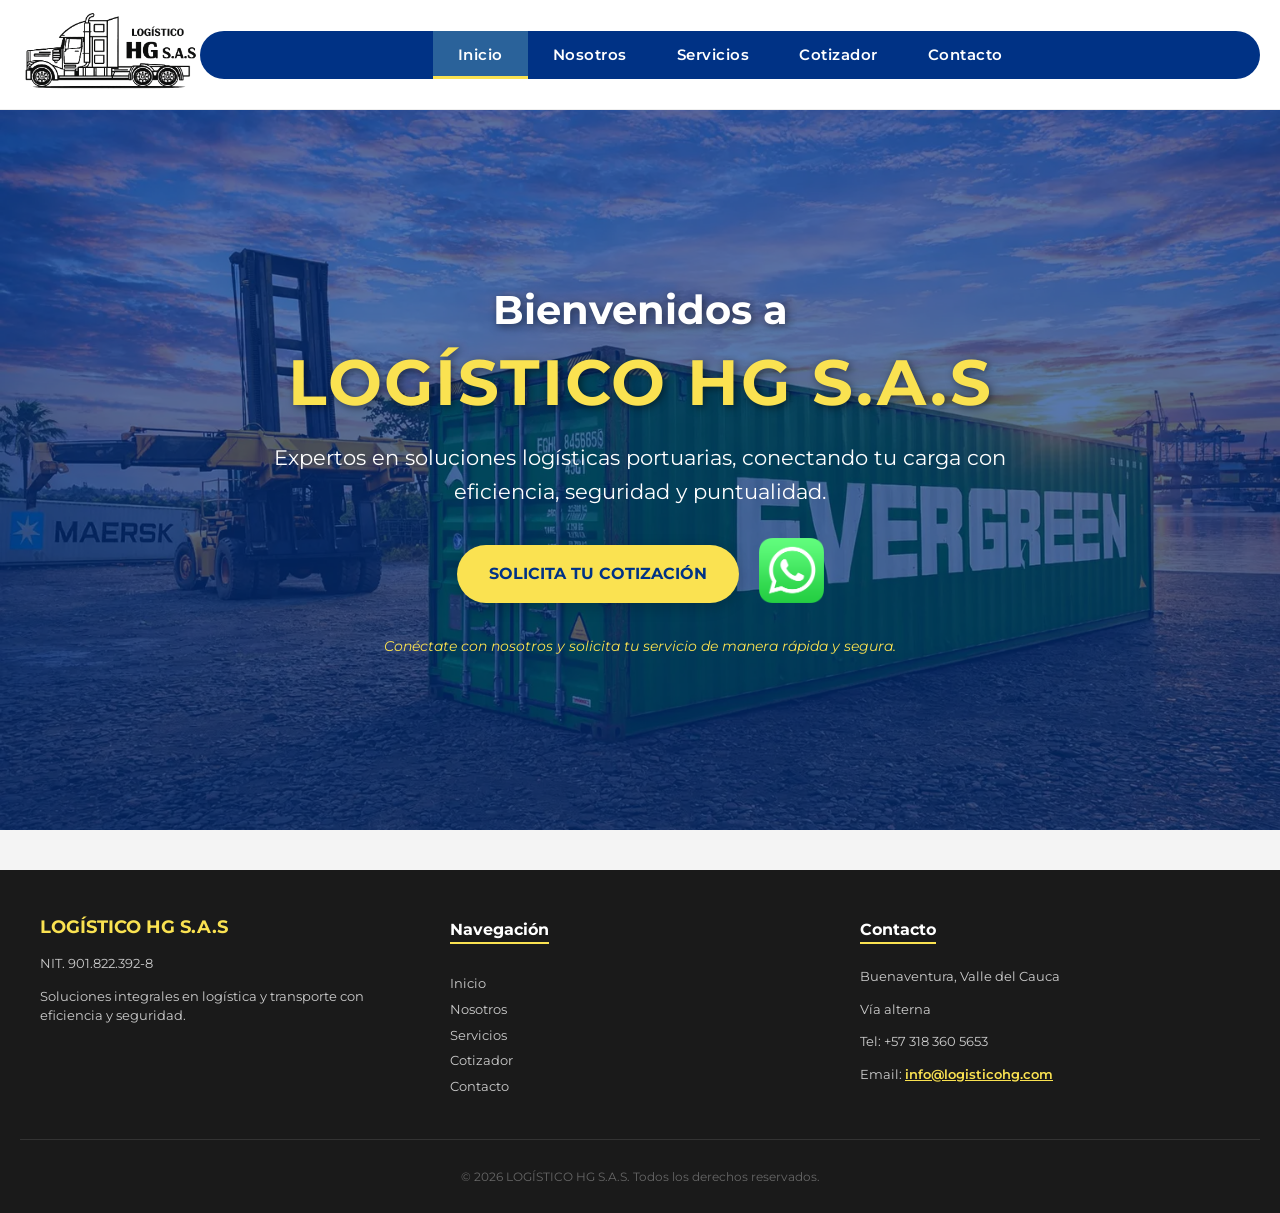
==== commit 37f23c02: "Fix: eliminación de extensiones .html en enlaces y actualización de navegación interna" ====
--- a/index.html
+++ b/index.html
@@ -1,6 +1,13 @@
 <!DOCTYPE html>
 <html lang="es">
 <head>
+  <!-- Google Tag Manager -->
+<script>(function(w,d,s,l,i){w[l]=w[l]||[];w[l].push({'gtm.start':
+new Date().getTime(),event:'gtm.js'});var f=d.getElementsByTagName(s)[0],
+j=d.createElement(s),dl=l!='dataLayer'?'&l='+l:'';j.async=true;j.src=
+'https://www.googletagmanager.com/gtm.js?id='+i+dl;f.parentNode.insertBefore(j,f);
+})(window,document,'script','dataLayer','GTM-MGSZKHPM');</script>
+<!-- End Google Tag Manager --> 
   <meta charset="UTF-8">
   <meta name="viewport" content="width=device-width, initial-scale=1.0">
   <title>Logístico HG S.A.S | Soluciones Logísticas y Portuarias</title>
@@ -9,7 +16,10 @@
 </head>
 
 <body>
-
+  <!-- Google Tag Manager (noscript) -->
+<noscript><iframe src="https://www.googletagmanager.com/ns.html?id=GTM-MGSZKHPM"
+height="0" width="0" style="display:none;visibility:hidden"></iframe></noscript>
+<!-- End Google Tag Manager (noscript) -->
 <header>
   <div class="logo">
     <img src="img/logo-logistico-hg.png" alt="Logístico HG Logo">
@@ -23,11 +33,11 @@
 
   <nav class="nav-container">
     <ul class="nav-links">
-      <li><a href="index.html" class="active">Inicio</a></li>
-      <li><a href="nosotros.html">Nosotros</a></li>
-      <li><a href="servicios.html">Servicios</a></li>
-      <li><a href="cotizador.html">Cotizador</a></li>
-      <li><a href="contacto.html">Contacto</a></li>
+      <li><a href="/" class="active">Inicio</a></li>
+      <li><a href="nosotros">Nosotros</a></li>
+      <li><a href="servicios">Servicios</a></li>
+      <li><a href="cotizador">Cotizador</a></li>
+      <li><a href="contacto">Contacto</a></li>
     </ul>
   </nav>
 </header>
@@ -40,7 +50,7 @@
         <p>Expertos en soluciones logísticas portuarias, conectando tu carga con eficiencia, seguridad y puntualidad.</p>
         
         <div class="cta-buttons">
-          <a href="cotizador.html" class="btn-azul">Solicita tu cotización</a>
+          <a href="cotizador" class="btn-azul">Solicita tu cotización</a>
           <a href="https://wa.me/573183605653?text=Hola,%20me%20gustaría%20recibir%20información%20sobre%20sus%20servicios%20logísticos."
              class="whatsapp-link" target="_blank" rel="noopener noreferrer">
              <img src="img/icono-whatsapp.png" alt="WhatsApp" class="icono-whatsapp">
@@ -64,12 +74,12 @@
     <div class="footer-column">
       <h4>Navegación</h4>
       <ul>
-        <li><a href="index.html">Inicio</a></li>
-        <li><a href="nosotros.html">Nosotros</a></li>
-        <li><a href="servicios.html">Servicios</a></li>
-        <li><a href="cotizador.html">Cotizador</a></li>
-        <li><a href="contacto.html">Contacto</a></li>
-      </ul>
+  <li><a href="/">Inicio</a></li>
+  <li><a href="nosotros">Nosotros</a></li>
+  <li><a href="servicios">Servicios</a></li>
+  <li><a href="cotizador">Cotizador</a></li>
+  <li><a href="contacto">Contacto</a></li>
+</ul>
     </div>
 
     <div class="footer-column">
@@ -77,7 +87,7 @@
       <p>Buenaventura, Valle del Cauca</p>
       <p>Vía alterna</p>
       <p>Tel: +57 318 360 5653</p>
-      <p>Email: <a href="mailto:logisticohg@gmail.com">logisticohg@gmail.com</a></p>
+      <p>Email: <a href="mailto:info@logisticohg.com">info@logisticohg.com</a></p>
     </div>
   </div>
 
